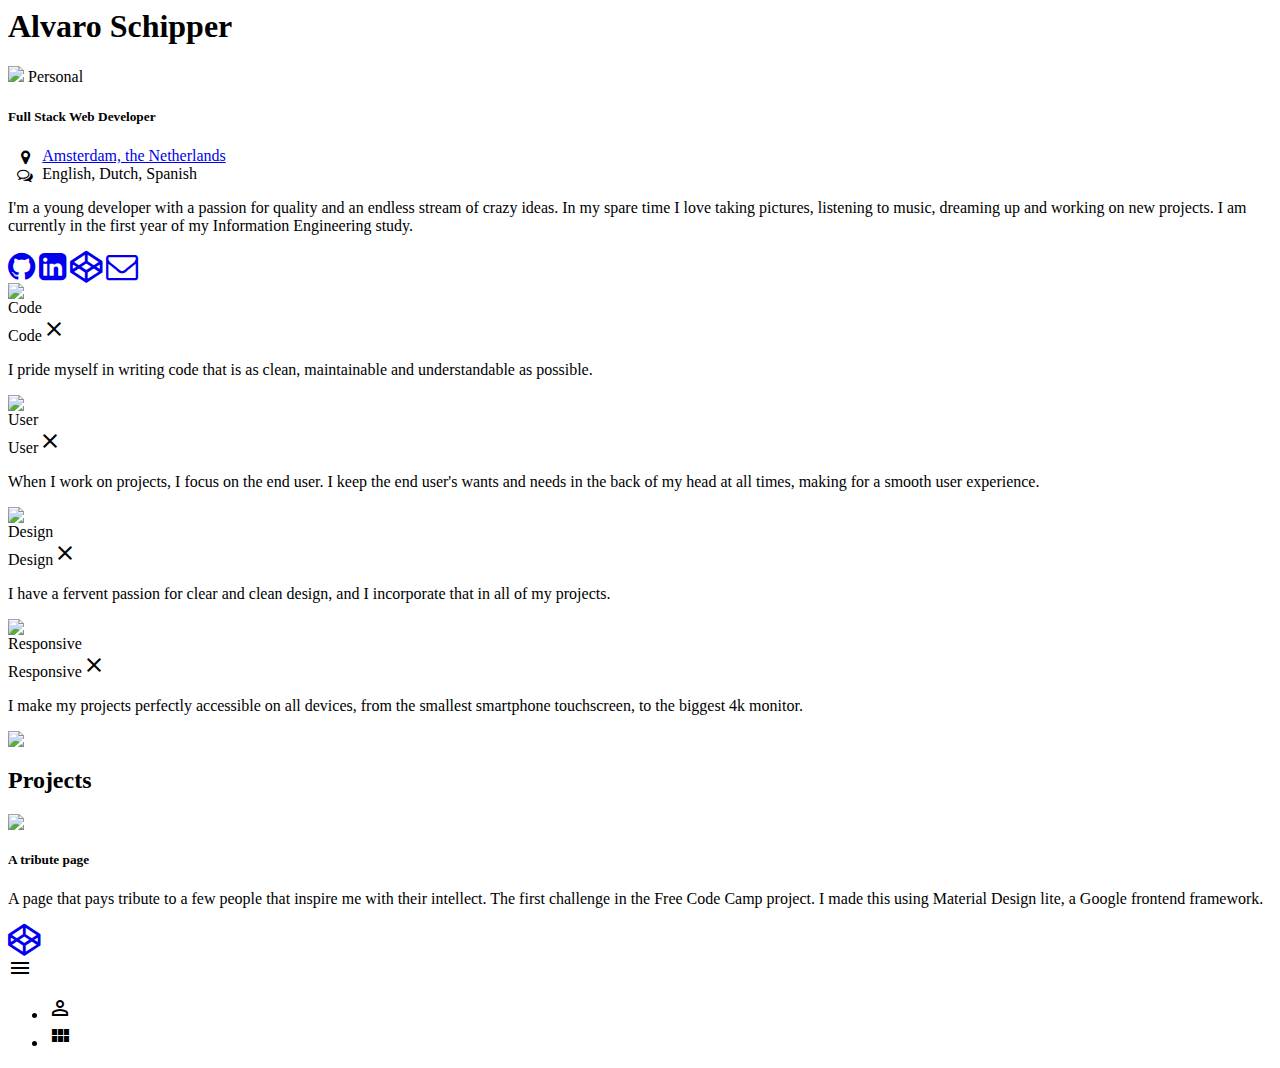
==== index.html @ 78339f05 "Create index.html" ====
<head>
<meta name="viewport" content="width=device-width, initial-scale=1.0"/>

<link href="https://fonts.googleapis.com/icon?family=Material+Icons" rel="stylesheet">

<!-- Compiled and minified CSS -->
<link rel="stylesheet" href="https://cdnjs.cloudflare.com/ajax/libs/materialize/0.97.6/css/materialize.min.css">

<!-- Compiled and minified JavaScript -->
<script src="https://cdnjs.cloudflare.com/ajax/libs/materialize/0.97.6/js/materialize.min.js"></script>

<link rel="stylesheet" href="https://maxcdn.bootstrapcdn.com/font-awesome/4.6.2/css/font-awesome.min.css">

<link rel="stylesheet" href="https://cdnjs.cloudflare.com/ajax/libs/animate.css/3.5.1/animate.min.css">

<script src="https://cdnjs.cloudflare.com/ajax/libs/jquery/2.2.2/jquery.min.js"></script>

<script src="https://cdnjs.cloudflare.com/ajax/libs/jquery-scrollTo/2.1.0/jquery.scrollTo.min.js"></script>
</head>

<body>
<!-- TODO Add target=“_blank” to links -->
<!-- TODO Think about placement and color of nav button -->
<!-- TODO Remove "close" button from principle card -->
<div class="container">
     <h1 class="center-align" id="head">Alvaro Schipper</h1>
     <div class="row">
          <div class="col s12 m6">
               <div class="card hoverable" id="personal">
                    <div class="card-image">
                         <img src="https://upload.wikimedia.org/wikipedia/commons/thumb/3/38/Forest_panorama_2.jpg/1280px-Forest_panorama_2.jpg">
                         <span class="card-title">Personal</span>
                    </div>
                    <div class="card-content">
                         <h5>Full Stack Web Developer</h5>
                         <ul class="fa-ul">
                              <li><i aria-hidden="true" class="fa-li fa fa-map-marker"></i><a href="https://goo.gl/maps/bMKU1Zd5rMN2" target="_blank">Amsterdam, the Netherlands</a></li>
                              <li><i aria-hidden="true" class="fa-li fa fa-comments-o"></i>English, Dutch, Spanish</li>
                         </ul>
                         <p>I'm a young developer with a passion for quality and an endless stream of crazy ideas. In my spare time I love taking pictures, listening to music, dreaming up and working on new projects. I am currently in the first year of my
                              Information Engineering study.</p>
                    </div>
                    <div class="card-action center-align">
                         <a href="https://github.com/RemarkableGuy"><i aria-hidden="true" class="fa fa-github fa-2x"></i></a>
                         <a href="nl.linkedin.com/in/alvaroschipper"><i aria-hidden="true" class="fa fa-linkedin-square fa-2x"></i></a>
                         <a href="http://codepen.io/RemarkableGuy/"><i aria-hidden="true" class="fa fa-codepen fa-2x"></i></a> <a href="#"><i aria-hidden="true" class="fa fa-envelope-o fa-2x"></i></a>
                    </div>
               </div>
          </div>

          <div class="col s6 m3">
               <div class="card hoverable principle">
                    <div class="card-image waves-effect waves-block waves-light">
                         <img class="activator" src="https://material-design.storage.googleapis.com/publish/material_v_4/material_ext_publish/0Bx4BSt6jniD7VG9DQVluOFJ4Tnc/materialdesign_principles_metaphor.png">
                    </div>
                    <div class="card-content">
                         <span class="card-title activator grey-text text-darken-4">Code</span>
                    </div>
                    <div class="card-reveal">
                         <span class="card-title grey-text text-darken-4">Code<i class="material-icons right">close</i></span>
                         <p>I pride myself in writing code that is as clean, maintainable and understandable as possible.</p>
                    </div>
               </div>
          </div>

          <div class="col s6 m3">
               <div class="card hoverable principle">
                    <div class="card-image waves-effect waves-block waves-light">
                         <img class="activator" src="https://material-design.storage.googleapis.com/publish/material_v_4/material_ext_publish/0Bx4BSt6jniD7NndTQW9VZTlZV2s/materialdesign_principles_bold.png">
                    </div>
                    <div class="card-content">
                         <span class="card-title activator grey-text text-darken-4">User</span>
                    </div>
                    <div class="card-reveal">
                         <span class="card-title grey-text text-darken-4">User<i class="material-icons right">close</i></span>
                         <p>When I work on projects, I focus on the end user. I keep the end user's wants and needs in the back of my head at all times, making for a smooth user experience.</p>
                    </div>
               </div>
          </div>

          <div class="col s6 m3">
               <div class="card hoverable principle">
                    <div class="card-image waves-effect waves-block waves-light">
                         <img class="activator" src="https://material-design.storage.googleapis.com/publish/material_v_4/material_ext_publish/0Bx4BSt6jniD7dkRYelJkeklqWFU/materialdesign_principles_motion.png">
                    </div>
                    <div class="card-content">
                         <span class="card-title activator grey-text text-darken-4">Design</span>
                    </div>
                    <div class="card-reveal">
                         <span class="card-title grey-text text-darken-4">Design<i class="material-icons right">close</i></span>
                         <p>I have a fervent passion for clear and clean design, and I incorporate that in all of my projects.</p>
                    </div>
               </div>
          </div>

          <div class="col s6 m3">
               <div class="card hoverable principle">
                    <div class="card-image waves-effect waves-block waves-light">
                         <img class="activator" src="https://material-design.storage.googleapis.com/publish/material_v_4/material_ext_publish/0B6Okdz75tqQsYUJ6a1luU1ZtUWs/whatismaterial_3d_elevation_shadow1.png">
                    </div>
                    <div class="card-content">
                         <span class="card-title activator grey-text text-darken-4">Responsive</span>
                    </div>
                    <div class="card-reveal">
                         <span class="card-title grey-text text-darken-4">Responsive<i class="material-icons right">close</i></span>
                         <p>I make my projects perfectly accessible on all devices, from the smallest smartphone touchscreen, to the biggest 4k monitor.</p>
                    </div>
               </div>
          </div>
     </div>
</div>

<div class="parallax-container">
     <div class="parallax"><img src="http://img08.deviantart.net/615d/i/2016/080/f/c/solarized_mountains_by_9beat7-d8rkbit.png"></div>
</div>

<div class="container">
     <h2 class="center-align" id="work">Projects</h2>
     <div class="row">

          <div class="col s12 m6 offset-m3">
               <div class="card hoverable work">
                    <div class="card-image">
                         <a href="http://codepen.io/RemarkableGuy/full/yOGdVE/"><img src="http://s32.postimg.org/56ggl7ibp/tribute.png"></a>
                    </div>
                    <div class="card-content">
                         <h5>A tribute page</h5>
                         <p>A page that pays tribute to a few people that inspire me with their intellect. The first challenge in the Free Code Camp project. I made this using Material Design lite, a Google frontend framework.</p>
                    </div>
                    <div class="card-action center-align">
                         <a href="http://codepen.io/RemarkableGuy/full/yOGdVE/"><i aria-hidden="true" class="fa fa-codepen fa-2x"></i></a>
                    </div>
               </div>
          </div>

     </div>
</div>

<div class="fixed-action-btn click-to-toggle" id="nav">
     <a class="btn-floating btn-large teal darken-1">
          <i class="material-icons">menu</i>
     </a>
     <ul>
          <li><a class="btn-floating red darken-1" id="navpersonal"><i class="material-icons">perm_identity</i></a></li>
          <li><a class="btn-floating amber darken-1" id="navwork"><i class="material-icons">view_module</i></a></li>
     </ul>
</div>
</body>
</html>
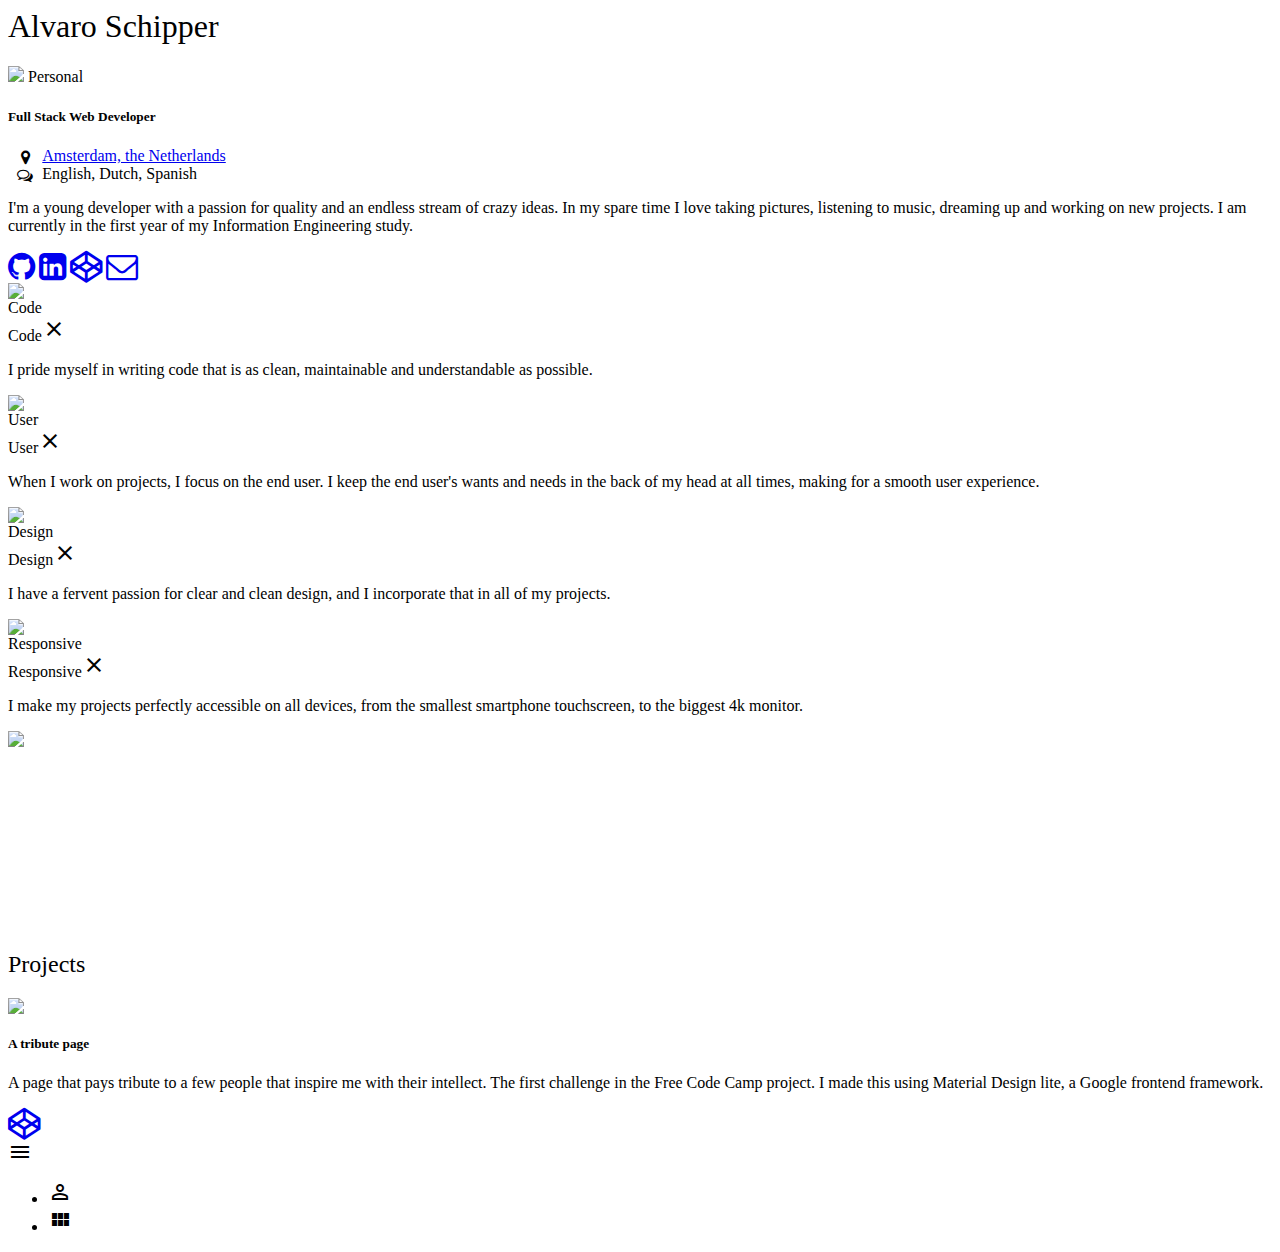
==== commit b192c458: "Update index.html" ====
--- a/index.html
+++ b/index.html
@@ -1,28 +1,34 @@
 
 <head>
-<meta name="viewport" content="width=device-width, initial-scale=1.0"/>
+      <!--Let browser know website is optimized for mobile-->
+      <meta name="viewport" content="width=device-width, initial-scale=1.0"/>
+      
+            <!--Import Google Icon Font-->
+      <link href="http://fonts.googleapis.com/icon?family=Material+Icons" rel="stylesheet">
+      <!--Import materialize.css-->
+     <link rel="stylesheet" href="https://cdnjs.cloudflare.com/ajax/libs/materialize/0.97.6/css/materialize.min.css">
 
-<link href="https://fonts.googleapis.com/icon?family=Material+Icons" rel="stylesheet">
+     <link rel="stylesheet" href="https://maxcdn.bootstrapcdn.com/font-awesome/4.6.2/css/font-awesome.min.css">
 
-<!-- Compiled and minified CSS -->
-<link rel="stylesheet" href="https://cdnjs.cloudflare.com/ajax/libs/materialize/0.97.6/css/materialize.min.css">
+     <link rel="stylesheet" href="https://cdnjs.cloudflare.com/ajax/libs/animate.css/3.5.1/animate.min.css">
 
-<!-- Compiled and minified JavaScript -->
-<script src="https://cdnjs.cloudflare.com/ajax/libs/materialize/0.97.6/js/materialize.min.js"></script>
+     <link rel="stylesheet" href="/custom.css">
 
-<link rel="stylesheet" href="https://maxcdn.bootstrapcdn.com/font-awesome/4.6.2/css/font-awesome.min.css">
 
-<link rel="stylesheet" href="https://cdnjs.cloudflare.com/ajax/libs/animate.css/3.5.1/animate.min.css">
+</head>
 
+<body>
+
+
+<!--Import jQuery before materialize.js-->
 <script src="https://cdnjs.cloudflare.com/ajax/libs/jquery/2.2.2/jquery.min.js"></script>
 
 <script src="https://cdnjs.cloudflare.com/ajax/libs/jquery-scrollTo/2.1.0/jquery.scrollTo.min.js"></script>
-</head>
 
-<body>
-<!-- TODO Add target=“_blank” to links -->
-<!-- TODO Think about placement and color of nav button -->
-<!-- TODO Remove "close" button from principle card -->
+<script src="https://cdnjs.cloudflare.com/ajax/libs/materialize/0.97.6/js/materialize.min.js"></script>
+
+
+
 <div class="container">
      <h1 class="center-align" id="head">Alvaro Schipper</h1>
      <div class="row">
--- a/custom.css
+++ b/custom.css
@@ -0,0 +1,21 @@
+h1 {
+     font-weight: 200;
+}
+
+h2 {
+     font-weight: 200;
+}
+
+.parallax-container {
+     height: 200px;
+}
+
+#nav {
+     bottom: 24px;
+     right: 24px;
+}
+@media screen and (max-width: 600px) {
+    body {
+        margin-bottom: 96px;
+    }
+}
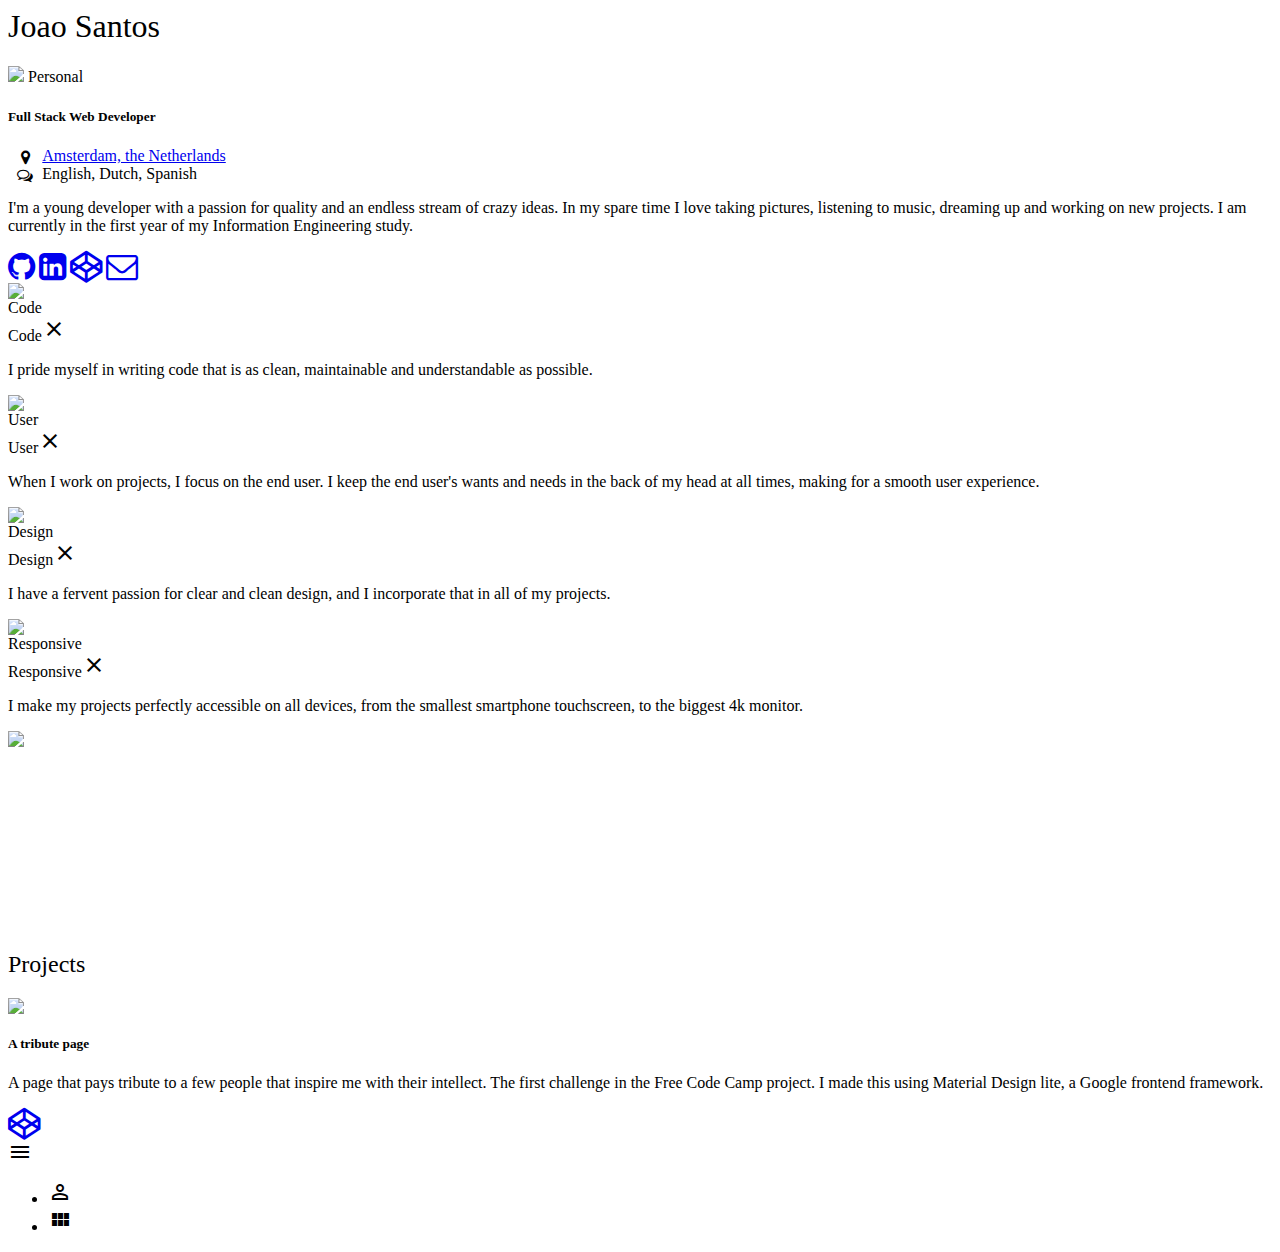
==== commit 6b5d48a4: "Initial commit" ====
--- a/index.html
+++ b/index.html
@@ -1,3 +1,4 @@
+<html>
 
 <head>
       <!--Let browser know website is optimized for mobile-->
@@ -30,7 +31,7 @@
 
 
 <div class="container">
-     <h1 class="center-align" id="head">Alvaro Schipper</h1>
+     <h1 class="center-align" id="head">Joao Santos</h1>
      <div class="row">
           <div class="col s12 m6">
                <div class="card hoverable" id="personal">
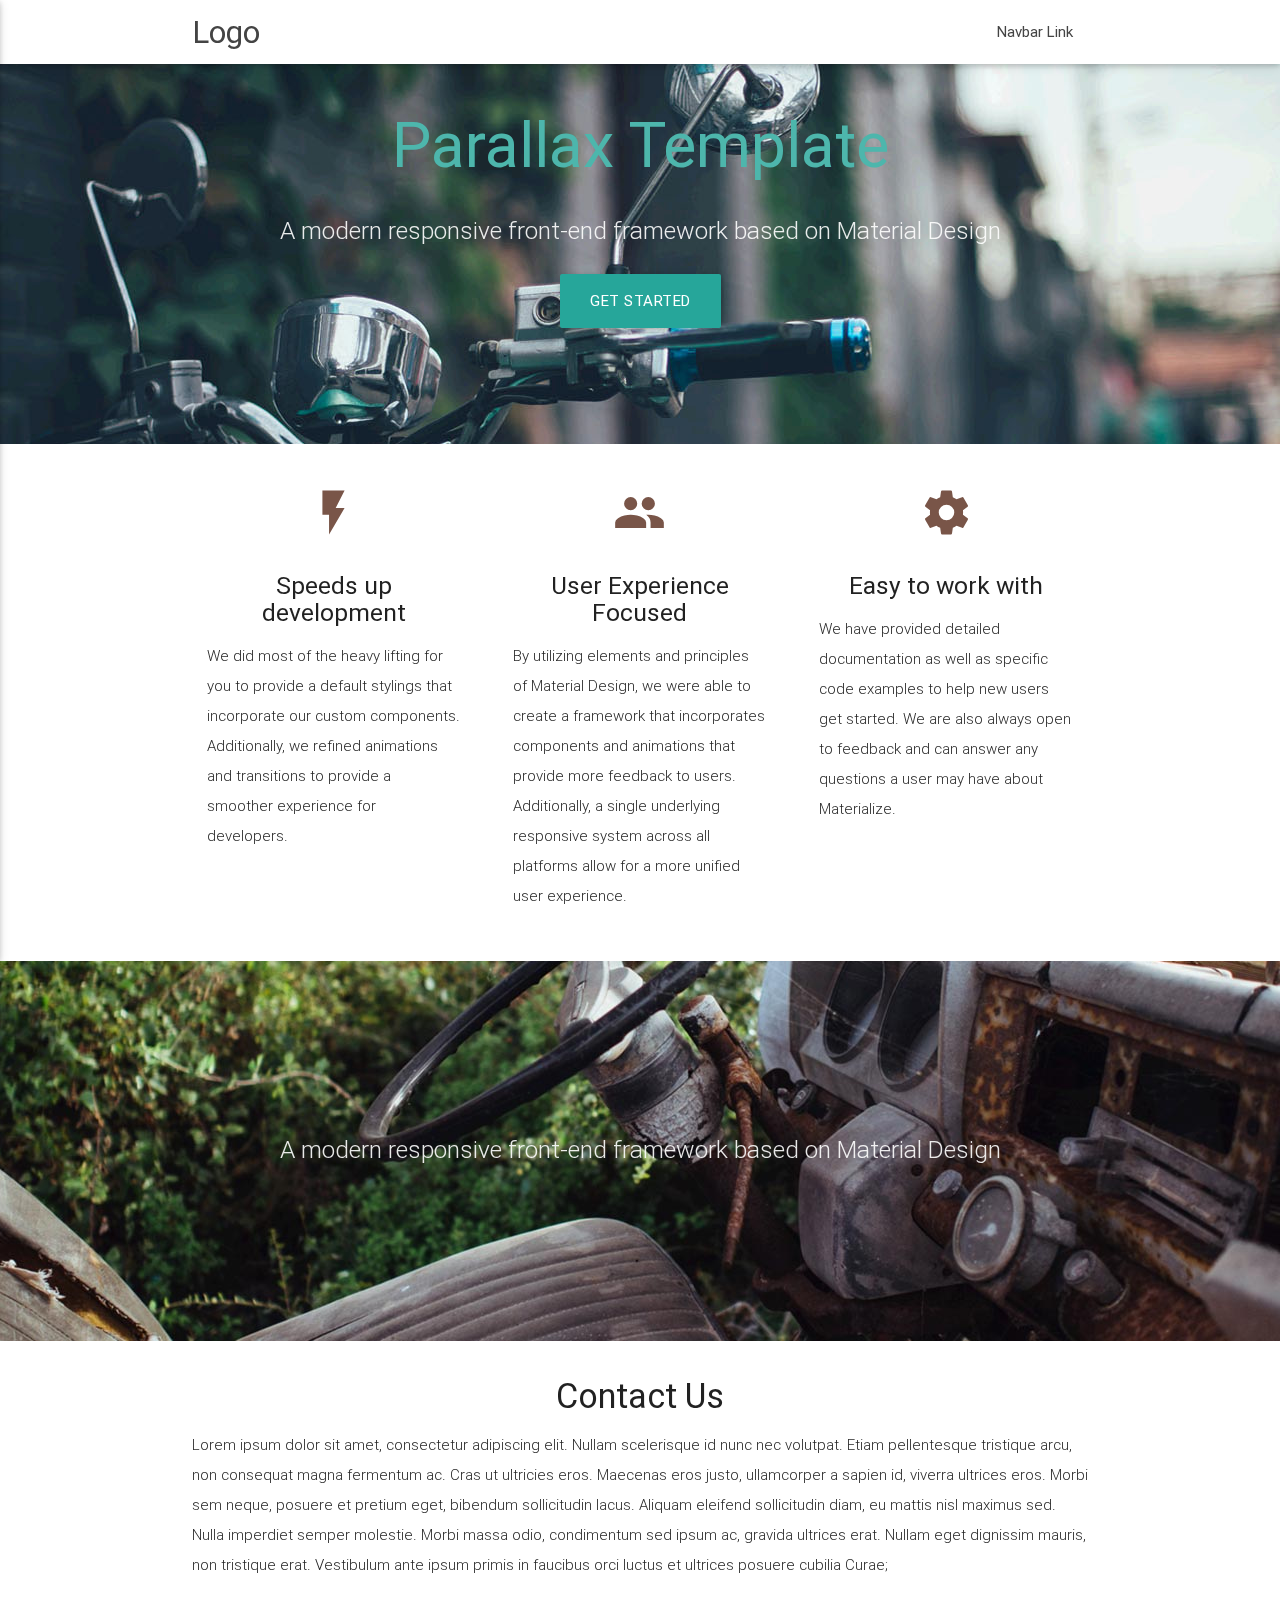
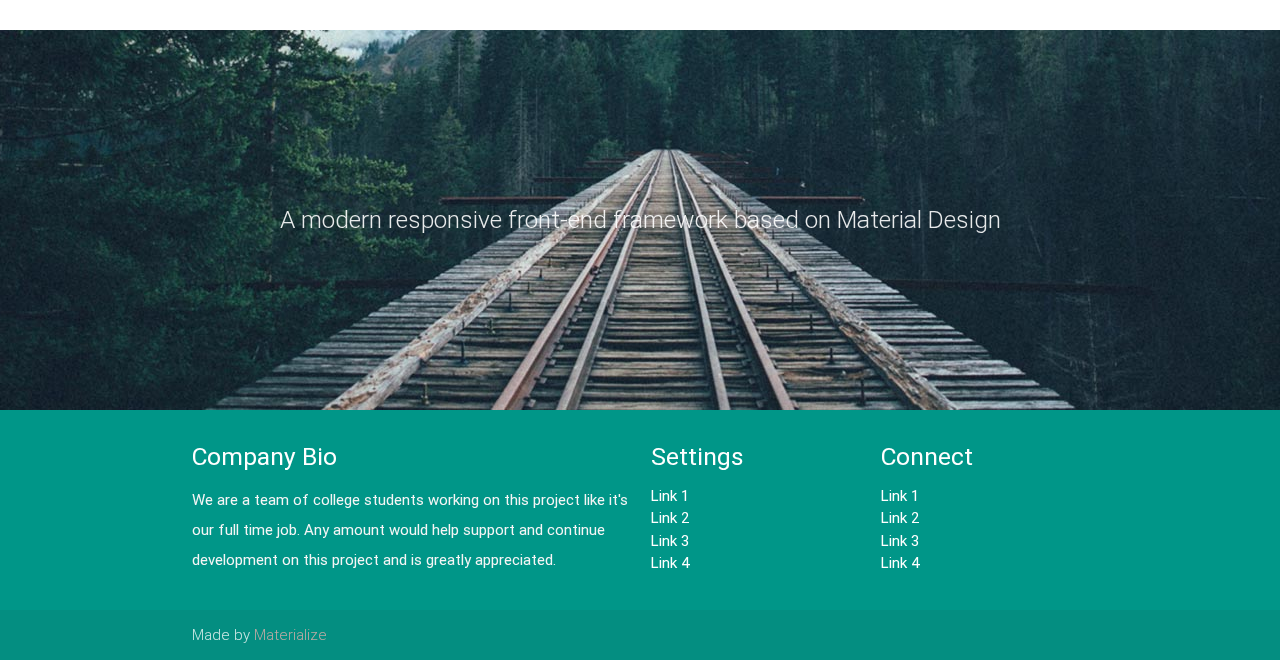
==== commit dacd50ce: "Second commit" ====
--- a/index.html
+++ b/index.html
@@ -1,157 +1,164 @@
-<html>
+<!DOCTYPE html>
+<html lang="en">
+<head>
+  <meta http-equiv="Content-Type" content="text/html; charset=UTF-8"/>
+  <meta name="viewport" content="width=device-width, initial-scale=1, maximum-scale=1.0, user-scalable=no"/>
+  <title>Parallax Template - Materialize</title>
 
-<head>
-      <!--Let browser know website is optimized for mobile-->
-      <meta name="viewport" content="width=device-width, initial-scale=1.0"/>
-      
-            <!--Import Google Icon Font-->
-      <link href="http://fonts.googleapis.com/icon?family=Material+Icons" rel="stylesheet">
-      <!--Import materialize.css-->
-     <link rel="stylesheet" href="https://cdnjs.cloudflare.com/ajax/libs/materialize/0.97.6/css/materialize.min.css">
+  <!-- CSS  -->
+  <link href="https://fonts.googleapis.com/icon?family=Material+Icons" rel="stylesheet">
+  <link href="css/materialize.css" type="text/css" rel="stylesheet" media="screen,projection"/>
+  <link href="css/style.css" type="text/css" rel="stylesheet" media="screen,projection"/>
+</head>
+<body>
+  <nav class="white" role="navigation">
+    <div class="nav-wrapper container">
+      <a id="logo-container" href="#" class="brand-logo">Logo</a>
+      <ul class="right hide-on-med-and-down">
+        <li><a href="#">Navbar Link</a></li>
+      </ul>
 
-     <link rel="stylesheet" href="https://maxcdn.bootstrapcdn.com/font-awesome/4.6.2/css/font-awesome.min.css">
+      <ul id="nav-mobile" class="side-nav">
+        <li><a href="#">Navbar Link</a></li>
+      </ul>
+      <a href="#" data-activates="nav-mobile" class="button-collapse"><i class="material-icons">menu</i></a>
+    </div>
+  </nav>
 
-     <link rel="stylesheet" href="https://cdnjs.cloudflare.com/ajax/libs/animate.css/3.5.1/animate.min.css">
+  <div id="index-banner" class="parallax-container">
+    <div class="section no-pad-bot">
+      <div class="container">
+        <br><br>
+        <h1 class="header center teal-text text-lighten-2">Parallax Template</h1>
+        <div class="row center">
+          <h5 class="header col s12 light">A modern responsive front-end framework based on Material Design</h5>
+        </div>
+        <div class="row center">
+          <a href="http://materializecss.com/getting-started.html" id="download-button" class="btn-large waves-effect waves-light teal lighten-1">Get Started</a>
+        </div>
+        <br><br>
 
-     <link rel="stylesheet" href="/custom.css">
+      </div>
+    </div>
+    <div class="parallax"><img src="background1.jpg" alt="Unsplashed background img 1"></div>
+  </div>
 
 
-</head>
+  <div class="container">
+    <div class="section">
 
-<body>
+      <!--   Icon Section   -->
+      <div class="row">
+        <div class="col s12 m4">
+          <div class="icon-block">
+            <h2 class="center brown-text"><i class="material-icons">flash_on</i></h2>
+            <h5 class="center">Speeds up development</h5>
+
+            <p class="light">We did most of the heavy lifting for you to provide a default stylings that incorporate our custom components. Additionally, we refined animations and transitions to provide a smoother experience for developers.</p>
+          </div>
+        </div>
+
+        <div class="col s12 m4">
+          <div class="icon-block">
+            <h2 class="center brown-text"><i class="material-icons">group</i></h2>
+            <h5 class="center">User Experience Focused</h5>
+
+            <p class="light">By utilizing elements and principles of Material Design, we were able to create a framework that incorporates components and animations that provide more feedback to users. Additionally, a single underlying responsive system across all platforms allow for a more unified user experience.</p>
+          </div>
+        </div>
+
+        <div class="col s12 m4">
+          <div class="icon-block">
+            <h2 class="center brown-text"><i class="material-icons">settings</i></h2>
+            <h5 class="center">Easy to work with</h5>
+
+            <p class="light">We have provided detailed documentation as well as specific code examples to help new users get started. We are also always open to feedback and can answer any questions a user may have about Materialize.</p>
+          </div>
+        </div>
+      </div>
+
+    </div>
+  </div>
 
 
-<!--Import jQuery before materialize.js-->
-<script src="https://cdnjs.cloudflare.com/ajax/libs/jquery/2.2.2/jquery.min.js"></script>
+  <div class="parallax-container valign-wrapper">
+    <div class="section no-pad-bot">
+      <div class="container">
+        <div class="row center">
+          <h5 class="header col s12 light">A modern responsive front-end framework based on Material Design</h5>
+        </div>
+      </div>
+    </div>
+    <div class="parallax"><img src="background2.jpg" alt="Unsplashed background img 2"></div>
+  </div>
 
-<script src="https://cdnjs.cloudflare.com/ajax/libs/jquery-scrollTo/2.1.0/jquery.scrollTo.min.js"></script>
+  <div class="container">
+    <div class="section">
 
-<script src="https://cdnjs.cloudflare.com/ajax/libs/materialize/0.97.6/js/materialize.min.js"></script>
+      <div class="row">
+        <div class="col s12 center">
+          <h3><i class="mdi-content-send brown-text"></i></h3>
+          <h4>Contact Us</h4>
+          <p class="left-align light">Lorem ipsum dolor sit amet, consectetur adipiscing elit. Nullam scelerisque id nunc nec volutpat. Etiam pellentesque tristique arcu, non consequat magna fermentum ac. Cras ut ultricies eros. Maecenas eros justo, ullamcorper a sapien id, viverra ultrices eros. Morbi sem neque, posuere et pretium eget, bibendum sollicitudin lacus. Aliquam eleifend sollicitudin diam, eu mattis nisl maximus sed. Nulla imperdiet semper molestie. Morbi massa odio, condimentum sed ipsum ac, gravida ultrices erat. Nullam eget dignissim mauris, non tristique erat. Vestibulum ante ipsum primis in faucibus orci luctus et ultrices posuere cubilia Curae;</p>
+        </div>
+      </div>
+
+    </div>
+  </div>
 
 
+  <div class="parallax-container valign-wrapper">
+    <div class="section no-pad-bot">
+      <div class="container">
+        <div class="row center">
+          <h5 class="header col s12 light">A modern responsive front-end framework based on Material Design</h5>
+        </div>
+      </div>
+    </div>
+    <div class="parallax"><img src="background3.jpg" alt="Unsplashed background img 3"></div>
+  </div>
 
-<div class="container">
-     <h1 class="center-align" id="head">Joao Santos</h1>
-     <div class="row">
-          <div class="col s12 m6">
-               <div class="card hoverable" id="personal">
-                    <div class="card-image">
-                         <img src="https://upload.wikimedia.org/wikipedia/commons/thumb/3/38/Forest_panorama_2.jpg/1280px-Forest_panorama_2.jpg">
-                         <span class="card-title">Personal</span>
-                    </div>
-                    <div class="card-content">
-                         <h5>Full Stack Web Developer</h5>
-                         <ul class="fa-ul">
-                              <li><i aria-hidden="true" class="fa-li fa fa-map-marker"></i><a href="https://goo.gl/maps/bMKU1Zd5rMN2" target="_blank">Amsterdam, the Netherlands</a></li>
-                              <li><i aria-hidden="true" class="fa-li fa fa-comments-o"></i>English, Dutch, Spanish</li>
-                         </ul>
-                         <p>I'm a young developer with a passion for quality and an endless stream of crazy ideas. In my spare time I love taking pictures, listening to music, dreaming up and working on new projects. I am currently in the first year of my
-                              Information Engineering study.</p>
-                    </div>
-                    <div class="card-action center-align">
-                         <a href="https://github.com/RemarkableGuy"><i aria-hidden="true" class="fa fa-github fa-2x"></i></a>
-                         <a href="nl.linkedin.com/in/alvaroschipper"><i aria-hidden="true" class="fa fa-linkedin-square fa-2x"></i></a>
-                         <a href="http://codepen.io/RemarkableGuy/"><i aria-hidden="true" class="fa fa-codepen fa-2x"></i></a> <a href="#"><i aria-hidden="true" class="fa fa-envelope-o fa-2x"></i></a>
-                    </div>
-               </div>
-          </div>
+  <footer class="page-footer teal">
+    <div class="container">
+      <div class="row">
+        <div class="col l6 s12">
+          <h5 class="white-text">Company Bio</h5>
+          <p class="grey-text text-lighten-4">We are a team of college students working on this project like it's our full time job. Any amount would help support and continue development on this project and is greatly appreciated.</p>
 
-          <div class="col s6 m3">
-               <div class="card hoverable principle">
-                    <div class="card-image waves-effect waves-block waves-light">
-                         <img class="activator" src="https://material-design.storage.googleapis.com/publish/material_v_4/material_ext_publish/0Bx4BSt6jniD7VG9DQVluOFJ4Tnc/materialdesign_principles_metaphor.png">
-                    </div>
-                    <div class="card-content">
-                         <span class="card-title activator grey-text text-darken-4">Code</span>
-                    </div>
-                    <div class="card-reveal">
-                         <span class="card-title grey-text text-darken-4">Code<i class="material-icons right">close</i></span>
-                         <p>I pride myself in writing code that is as clean, maintainable and understandable as possible.</p>
-                    </div>
-               </div>
-          </div>
 
-          <div class="col s6 m3">
-               <div class="card hoverable principle">
-                    <div class="card-image waves-effect waves-block waves-light">
-                         <img class="activator" src="https://material-design.storage.googleapis.com/publish/material_v_4/material_ext_publish/0Bx4BSt6jniD7NndTQW9VZTlZV2s/materialdesign_principles_bold.png">
-                    </div>
-                    <div class="card-content">
-                         <span class="card-title activator grey-text text-darken-4">User</span>
-                    </div>
-                    <div class="card-reveal">
-                         <span class="card-title grey-text text-darken-4">User<i class="material-icons right">close</i></span>
-                         <p>When I work on projects, I focus on the end user. I keep the end user's wants and needs in the back of my head at all times, making for a smooth user experience.</p>
-                    </div>
-               </div>
-          </div>
+        </div>
+        <div class="col l3 s12">
+          <h5 class="white-text">Settings</h5>
+          <ul>
+            <li><a class="white-text" href="#!">Link 1</a></li>
+            <li><a class="white-text" href="#!">Link 2</a></li>
+            <li><a class="white-text" href="#!">Link 3</a></li>
+            <li><a class="white-text" href="#!">Link 4</a></li>
+          </ul>
+        </div>
+        <div class="col l3 s12">
+          <h5 class="white-text">Connect</h5>
+          <ul>
+            <li><a class="white-text" href="#!">Link 1</a></li>
+            <li><a class="white-text" href="#!">Link 2</a></li>
+            <li><a class="white-text" href="#!">Link 3</a></li>
+            <li><a class="white-text" href="#!">Link 4</a></li>
+          </ul>
+        </div>
+      </div>
+    </div>
+    <div class="footer-copyright">
+      <div class="container">
+      Made by <a class="brown-text text-lighten-3" href="http://materializecss.com">Materialize</a>
+      </div>
+    </div>
+  </footer>
 
-          <div class="col s6 m3">
-               <div class="card hoverable principle">
-                    <div class="card-image waves-effect waves-block waves-light">
-                         <img class="activator" src="https://material-design.storage.googleapis.com/publish/material_v_4/material_ext_publish/0Bx4BSt6jniD7dkRYelJkeklqWFU/materialdesign_principles_motion.png">
-                    </div>
-                    <div class="card-content">
-                         <span class="card-title activator grey-text text-darken-4">Design</span>
-                    </div>
-                    <div class="card-reveal">
-                         <span class="card-title grey-text text-darken-4">Design<i class="material-icons right">close</i></span>
-                         <p>I have a fervent passion for clear and clean design, and I incorporate that in all of my projects.</p>
-                    </div>
-               </div>
-          </div>
 
-          <div class="col s6 m3">
-               <div class="card hoverable principle">
-                    <div class="card-image waves-effect waves-block waves-light">
-                         <img class="activator" src="https://material-design.storage.googleapis.com/publish/material_v_4/material_ext_publish/0B6Okdz75tqQsYUJ6a1luU1ZtUWs/whatismaterial_3d_elevation_shadow1.png">
-                    </div>
-                    <div class="card-content">
-                         <span class="card-title activator grey-text text-darken-4">Responsive</span>
-                    </div>
-                    <div class="card-reveal">
-                         <span class="card-title grey-text text-darken-4">Responsive<i class="material-icons right">close</i></span>
-                         <p>I make my projects perfectly accessible on all devices, from the smallest smartphone touchscreen, to the biggest 4k monitor.</p>
-                    </div>
-               </div>
-          </div>
-     </div>
-</div>
+  <!--  Scripts-->
+  <script src="https://code.jquery.com/jquery-2.1.1.min.js"></script>
+  <script src="js/materialize.js"></script>
+  <script src="js/init.js"></script>
 
-<div class="parallax-container">
-     <div class="parallax"><img src="http://img08.deviantart.net/615d/i/2016/080/f/c/solarized_mountains_by_9beat7-d8rkbit.png"></div>
-</div>
-
-<div class="container">
-     <h2 class="center-align" id="work">Projects</h2>
-     <div class="row">
-
-          <div class="col s12 m6 offset-m3">
-               <div class="card hoverable work">
-                    <div class="card-image">
-                         <a href="http://codepen.io/RemarkableGuy/full/yOGdVE/"><img src="http://s32.postimg.org/56ggl7ibp/tribute.png"></a>
-                    </div>
-                    <div class="card-content">
-                         <h5>A tribute page</h5>
-                         <p>A page that pays tribute to a few people that inspire me with their intellect. The first challenge in the Free Code Camp project. I made this using Material Design lite, a Google frontend framework.</p>
-                    </div>
-                    <div class="card-action center-align">
-                         <a href="http://codepen.io/RemarkableGuy/full/yOGdVE/"><i aria-hidden="true" class="fa fa-codepen fa-2x"></i></a>
-                    </div>
-               </div>
-          </div>
-
-     </div>
-</div>
-
-<div class="fixed-action-btn click-to-toggle" id="nav">
-     <a class="btn-floating btn-large teal darken-1">
-          <i class="material-icons">menu</i>
-     </a>
-     <ul>
-          <li><a class="btn-floating red darken-1" id="navpersonal"><i class="material-icons">perm_identity</i></a></li>
-          <li><a class="btn-floating amber darken-1" id="navwork"><i class="material-icons">view_module</i></a></li>
-     </ul>
-</div>
-</body>
+  </body>
 </html>
--- a/css/style.css
+++ b/css/style.css
@@ -0,0 +1,57 @@
+/* Custom Stylesheet */
+/**
+ * Use this file to override Materialize files so you can update
+ * the core Materialize files in the future
+ *
+ * Made By MaterializeCSS.com
+ */
+
+nav ul a,
+nav .brand-logo {
+  color: #444;
+}
+
+p {
+  line-height: 2rem;
+}
+
+.button-collapse {
+  color: #26a69a;
+}
+
+.parallax-container {
+  min-height: 380px;
+  line-height: 0;
+  height: auto;
+  color: rgba(255,255,255,.9);
+}
+  .parallax-container .section {
+    width: 100%;
+  }
+
+@media only screen and (max-width : 992px) {
+  .parallax-container .section {
+    position: absolute;
+    top: 40%;
+  }
+  #index-banner .section {
+    top: 10%;
+  }
+}
+
+@media only screen and (max-width : 600px) {
+  #index-banner .section {
+    top: 0;
+  }
+}
+
+.icon-block {
+  padding: 0 15px;
+}
+.icon-block .material-icons {
+  font-size: inherit;
+}
+
+footer.page-footer {
+  margin: 0;
+}